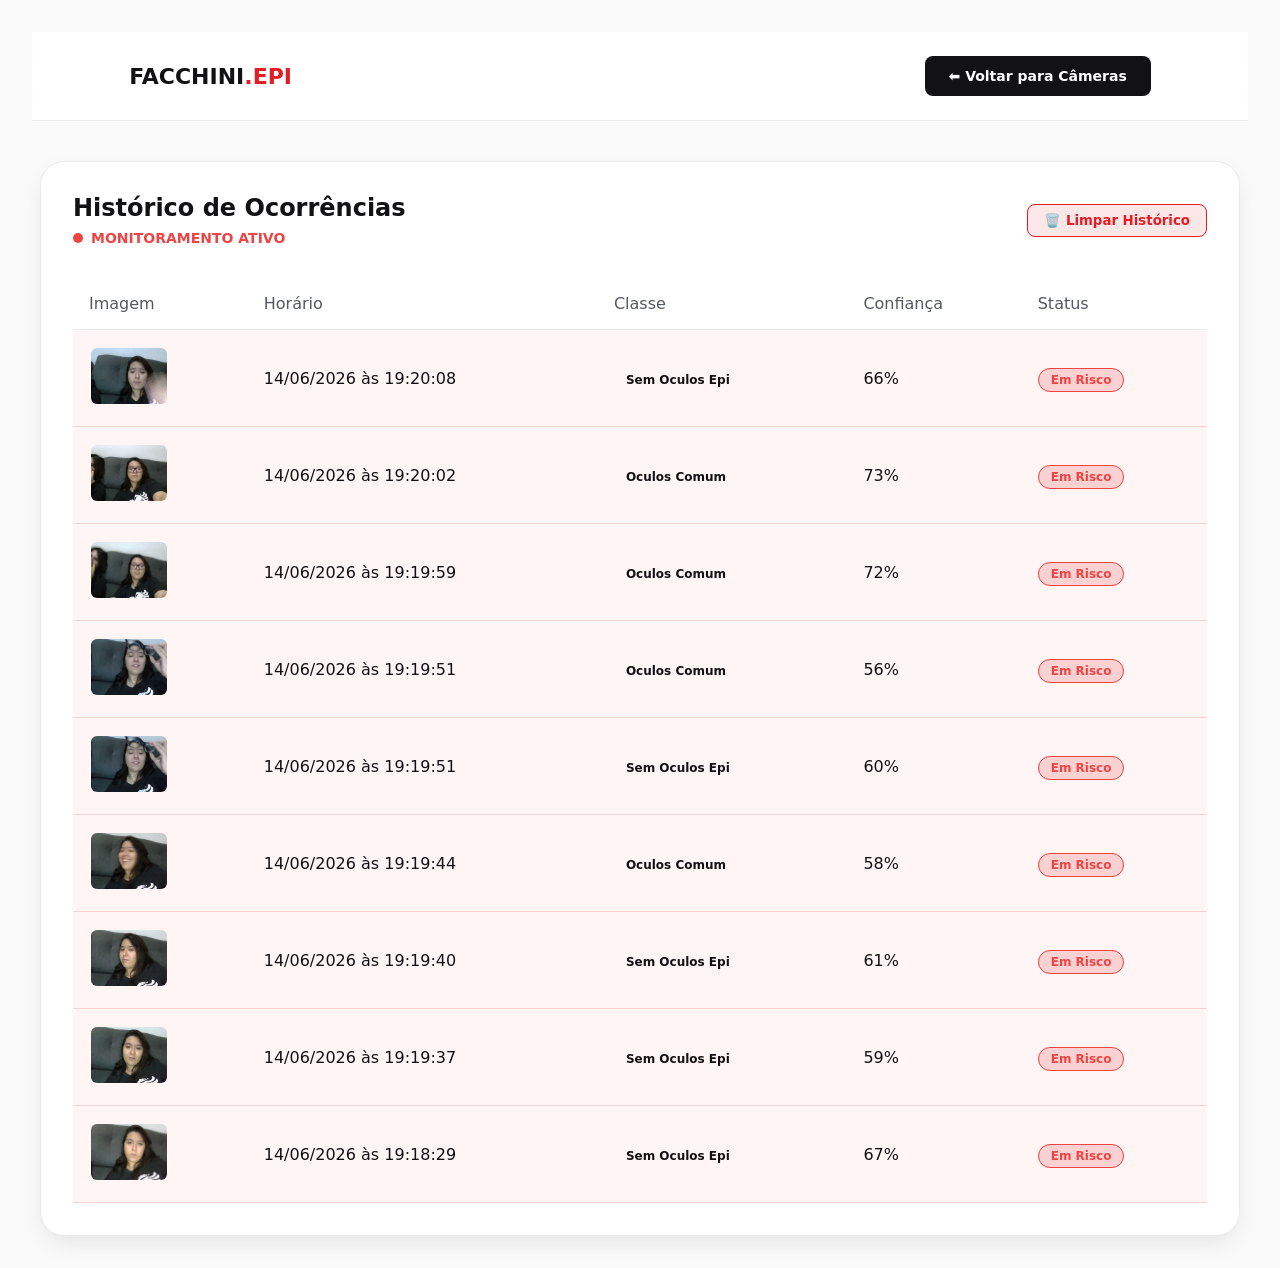
==== IA_apresentacao/index.html @ 27ccfeab "tudo funcionando" ====
<!DOCTYPE html>
<html lang="pt-br">
<head>
    <meta charset="UTF-8">
    <meta name="viewport" content="width=device-width, initial-scale=1.0">
    <title>FACCHINI.EPI | Histórico de Ocorrências</title>
    <link rel="stylesheet" href="style.css">
    <link rel="preconnect" href="https://fonts.googleapis.com">
    <link rel="preconnect" href="https://fonts.gstatic.com" crossorigin>
    <link href="https://fonts.googleapis.com/css2?family=Plus+Jakarta+Sans:wght@300;400;500;600;700;800&display=swap" rel="stylesheet">
</head>
<body>
    <header style="padding: 24px 8%; background: rgba(255, 255, 255, 0.85); backdrop-filter: blur(16px); border-bottom: 1px solid #EAEAEA; display: flex; justify-content: space-between; align-items: center; margin-bottom: 40px; position: sticky; top: 0; z-index: 100;">
        <div style="font-weight: 800; font-size: 22px; color: #121214;">FACCHINI<span style="color: #E31C25;">.EPI</span></div>
        <a href="../demonstracoes.html" style="background-color: #121214; color: white; padding: 12px 24px; border-radius: 8px; text-decoration: none; font-weight: 700; font-size: 14px;">⬅ Voltar para Câmeras</a>
    </header>
    <div class="dashboard">
        <div class="main-content">
            <div class="table-header">
                <div>
                    <h2>Histórico de Ocorrências</h2>
                    <div class="live-indicator" style="margin-top: 0.5rem;">
                        <span class="pulse-dot"></span>
                        MONITORAMENTO ATIVO
                    </div>
                </div>
                <div style="display: flex; gap: 1rem;">
                    <button class="theme-toggle" style="background: rgba(227, 28, 37, 0.1); color: #E31C25; border-color: #E31C25;" onclick="if(confirm('Deseja apagar todas as fotos e o histórico?')){ fetch('clear_history.php').then(()=>fetchHistory()); fetch('http://127.0.0.1:5000/clear_history').catch(()=>{}); }">🗑️ Limpar Histórico</button>
                </div>
            </div>
            <table>
                <thead>
                    <tr>
                        <th>Imagem</th>
                        <th>Horário</th>
                        <th>Classe</th>
                        <th>Confiança</th>
                        <th>Status</th>
                    </tr>
                </thead>
                <tbody id="detections-body">
                    <!-- Preenchido via JavaScript -->
                </tbody>
            </table>
            <div id="pagination" style="text-align: center; margin-top: 1.5rem; display: none;">
                <button class="theme-toggle" onclick="showAllRecords()" style="background: rgba(79, 70, 229, 0.1); color: var(--primary); border-color: var(--primary);">📥 Mostrar Tudo</button>
            </div>
        </div>
    </div>

    <div id="modal" onclick="this.style.display='none'">
        <img id="modal-img" src="" alt="Ampliado">
    </div>

    <script>
        let showAll = false;

        function showAllRecords() {
            showAll = true;
            document.getElementById('pagination').style.display = 'none';
            fetchHistory();
        }

        // Theme toggle removed for cohesive Facchini design

        function openModal(src, isInfraction) {
            const modal = document.getElementById('modal');
            const img = document.getElementById('modal-img');
            img.src = src;
            
            if (isInfraction) modal.classList.add('infraction-view');
            else modal.classList.remove('infraction-view');
            
            modal.style.display = 'flex';
        }

        async function fetchHistory() {
            try {
                let data;
                let flaskOnline = false;

                // Tentar buscar do Flask primeiro (servidor da IA)
                try {
                    const response = await fetch('http://127.0.0.1:5000/history?' + new Date().getTime());
                    if (response.ok) {
                        data = await response.json();
                        flaskOnline = true;
                    }
                } catch(e) {}

                // Fallback: ler history.json diretamente via XAMPP
                if (!data) {
                    try {
                        const fallback = await fetch('history.json?' + new Date().getTime());
                        if (fallback.ok) data = await fallback.json();
                    } catch(e) {}
                }

                if (!data || !Array.isArray(data)) return;

                const tbody = document.getElementById('detections-body');
                const pagination = document.getElementById('pagination');

                let html = '';
                const recordsToShow = showAll ? data : data.slice(0, 20);

                if (!showAll && data.length > 20) {
                    pagination.style.display = 'block';
                } else {
                    pagination.style.display = 'none';
                }

                recordsToShow.forEach(det => {
                    const isCom = det.tipo === 'Oculos EPI';
                    // Base URL para imagens: Flask se online, senão via XAMPP
                    const imgBase = flaskOnline ? 'http://127.0.0.1:5000/captures/' : '../captures/';
                    html += `
                        <tr class="${!isCom ? 'infraction-row' : ''}">
                            <td><img src="${imgBase}${det.imagem}" class="thumbnail" onclick="openModal('${imgBase}${det.imagem}', ${!isCom})"></td>
                            <td>${det.data} às ${det.hora}</td>
                            <td><span class="badge ${isCom ? 'badge-ok' : 'badge-alert'}">${det.tipo}</span></td>
                            <td>${det.confianca}</td>
                            <td>
                                <span class="badge ${isCom ? 'badge-com' : 'badge-sem'}">
                                    <span class="dot"></span>${isCom ? 'Protegido' : 'Em Risco'}
                                </span>
                            </td>
                        </tr>
                    `;
                });

                tbody.innerHTML = html;
            } catch (error) {
                console.error('Erro ao buscar histórico:', error);
            }
        }

        setInterval(fetchHistory, 1000);
        fetchHistory();

    </script>
</body>
</html>
---- IA_apresentacao/style.css ----
:root {
    --primary: #E31C25;
    --success: #10b981;
    --danger: #ef4444;
    --bg: #FAFAFA;
    --card-bg: #FFFFFF;
    --text: #121214;
    --muted: #555860;
    --border: #EAEAEA;
}

body.light-mode {
    /* Forçado o light mode para o padrão Facchini */
}

* {
    margin: 0;
    padding: 0;
    box-sizing: border-box;
    font-family: 'Inter', system-ui, sans-serif;
    transition: background-color 0.3s, color 0.3s;
}

body {
    background-color: var(--bg);
    color: var(--text);
    min-height: 100vh;
    padding: 2rem;
}

.dashboard {
    max-width: 1200px;
    margin: 0 auto;
    width: 100%;
}

.theme-toggle {
    background: var(--card-bg);
    border: 1px solid var(--border);
    color: var(--text);
    padding: 0.5rem 1rem;
    border-radius: 0.5rem;
    cursor: pointer;
    font-weight: 600;
}

.main-content {
    background: var(--card-bg);
    backdrop-filter: blur(10px);
    border: 1px solid var(--border);
    border-radius: 1.5rem;
    padding: 2rem;
    box-shadow: 0 10px 25px -5px rgba(0, 0, 0, 0.1);
}

.table-header {
    display: flex;
    justify-content: space-between;
    align-items: center;
    margin-bottom: 2rem;
}

table {
    width: 100%;
    border-collapse: collapse;
}

th {
    text-align: left;
    padding: 1rem;
    color: var(--muted);
    font-weight: 500;
    border-bottom: 1px solid var(--border);
}

td {
    padding: 1rem;
    border-bottom: 1px solid var(--border);
}

.thumbnail {
    width: 80px;
    height: 60px;
    object-fit: cover;
    border-radius: 0.5rem;
    cursor: pointer;
    border: 2px solid transparent;
    transition: 0.2s;
}

.thumbnail:hover {
    border-color: var(--primary);
    transform: scale(1.05);
}

.badge {
    padding: 0.25rem 0.75rem;
    border-radius: 9999px;
    font-size: 0.75rem;
    font-weight: 600;
}

.badge-com { background: rgba(16, 185, 129, 0.1); color: var(--success); }
.badge-sem { background: rgba(239, 68, 68, 0.2); color: var(--danger); border: 1px solid var(--danger); }

/* Linhas de infração destacadas */
tr.infraction-row {
    background: rgba(239, 68, 68, 0.05);
}

tr.infraction-row td {
    border-bottom: 1px solid rgba(239, 68, 68, 0.2);
}

tr.infraction-row:hover {
    background: rgba(239, 68, 68, 0.1);
}

/* Modal Styles */
#modal {
    display: none;
    position: fixed;
    top: 0; left: 0; width: 100%; height: 100%;
    background: rgba(0,0,0,0.8);
    justify-content: center;
    align-items: center;
    z-index: 1000;
}

#modal img {
    max-width: 90%;
    max-height: 90%;
    border-radius: 1rem;
}

/* Modal com borda de perigo */
#modal.infraction-view img {
    border: 4px solid var(--danger);
    box-shadow: 0 0 30px rgba(239, 68, 68, 0.5);
}

.theme-toggle:first-child {
    background: rgba(239, 68, 68, 0.1);
    color: var(--danger);
    border-color: var(--danger);
}

.theme-toggle:first-child:hover {
    background: var(--danger);
    color: white;
}

.live-indicator {
    display: flex;
    align-items: center;
    gap: 0.5rem;
    font-size: 0.875rem;
    color: var(--danger);
    font-weight: 600;
}

.pulse-dot {
    width: 10px;
    height: 10px;
    background: var(--danger);
    border-radius: 50%;
    animation: pulse 2s infinite;
}

@keyframes pulse {
    0% { transform: scale(0.95); opacity: 0.9; }
    70% { transform: scale(1.1); opacity: 0.4; }
    100% { transform: scale(0.95); opacity: 0.9; }
}
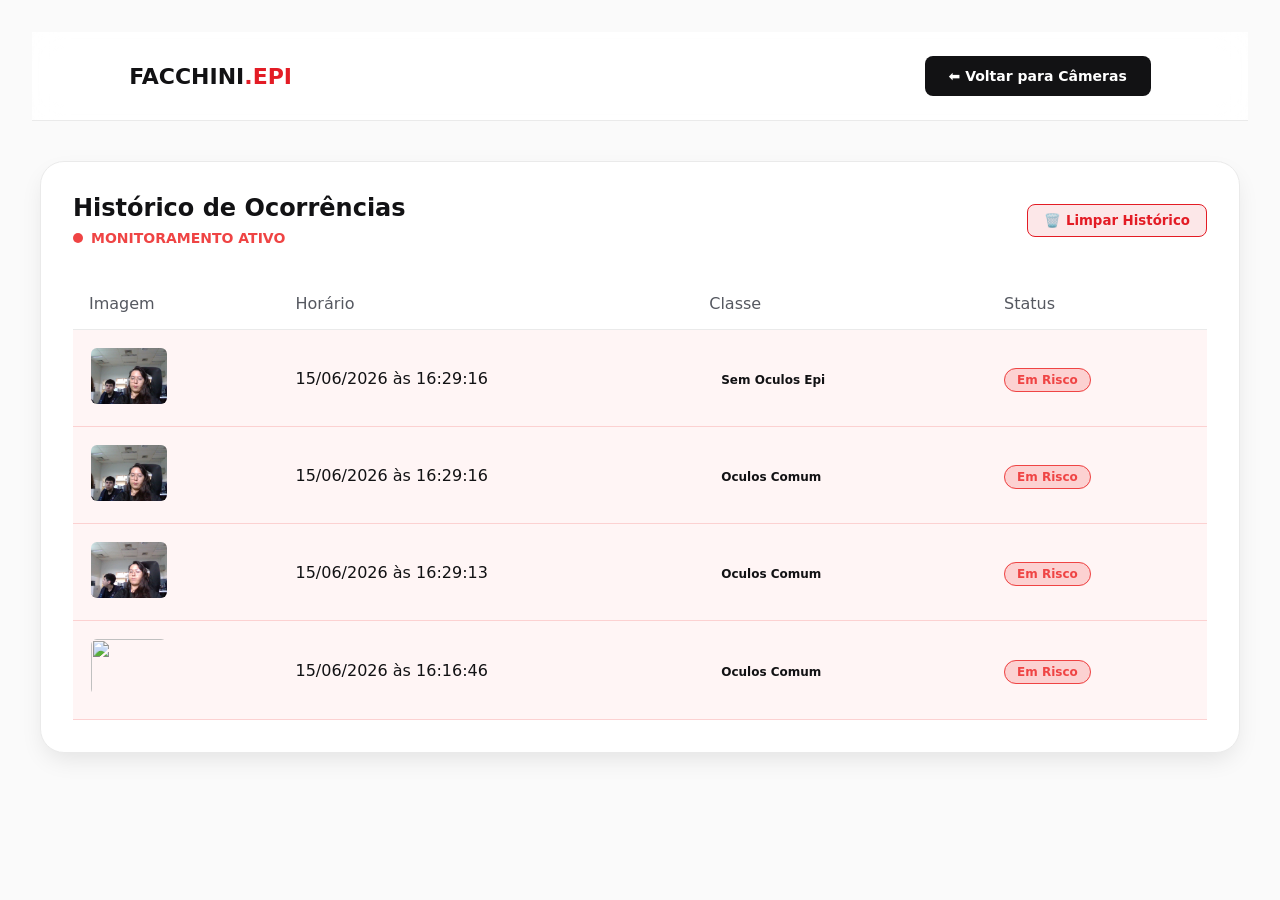
==== commit e9a9bc72: "novos upgrades" ====
--- a/IA_apresentacao/index.html
+++ b/IA_apresentacao/index.html
@@ -12,7 +12,7 @@
 <body>
     <header style="padding: 24px 8%; background: rgba(255, 255, 255, 0.85); backdrop-filter: blur(16px); border-bottom: 1px solid #EAEAEA; display: flex; justify-content: space-between; align-items: center; margin-bottom: 40px; position: sticky; top: 0; z-index: 100;">
         <div style="font-weight: 800; font-size: 22px; color: #121214;">FACCHINI<span style="color: #E31C25;">.EPI</span></div>
-        <a href="../demonstracoes.html" style="background-color: #121214; color: white; padding: 12px 24px; border-radius: 8px; text-decoration: none; font-weight: 700; font-size: 14px;">⬅ Voltar para Câmeras</a>
+        <a href="../index.html#cameras" style="background-color: #121214; color: white; padding: 12px 24px; border-radius: 8px; text-decoration: none; font-weight: 700; font-size: 14px; transition: all 0.2s;" onmouseover="this.style.background='#E31C25'" onmouseout="this.style.background='#121214'">⬅ Voltar para Câmeras</a>
     </header>
     <div class="dashboard">
         <div class="main-content">
@@ -34,7 +34,6 @@
                         <th>Imagem</th>
                         <th>Horário</th>
                         <th>Classe</th>
-                        <th>Confiança</th>
                         <th>Status</th>
                     </tr>
                 </thead>
@@ -119,7 +118,6 @@
                             <td><img src="${imgBase}${det.imagem}" class="thumbnail" onclick="openModal('${imgBase}${det.imagem}', ${!isCom})"></td>
                             <td>${det.data} às ${det.hora}</td>
                             <td><span class="badge ${isCom ? 'badge-ok' : 'badge-alert'}">${det.tipo}</span></td>
-                            <td>${det.confianca}</td>
                             <td>
                                 <span class="badge ${isCom ? 'badge-com' : 'badge-sem'}">
                                     <span class="dot"></span>${isCom ? 'Protegido' : 'Em Risco'}
